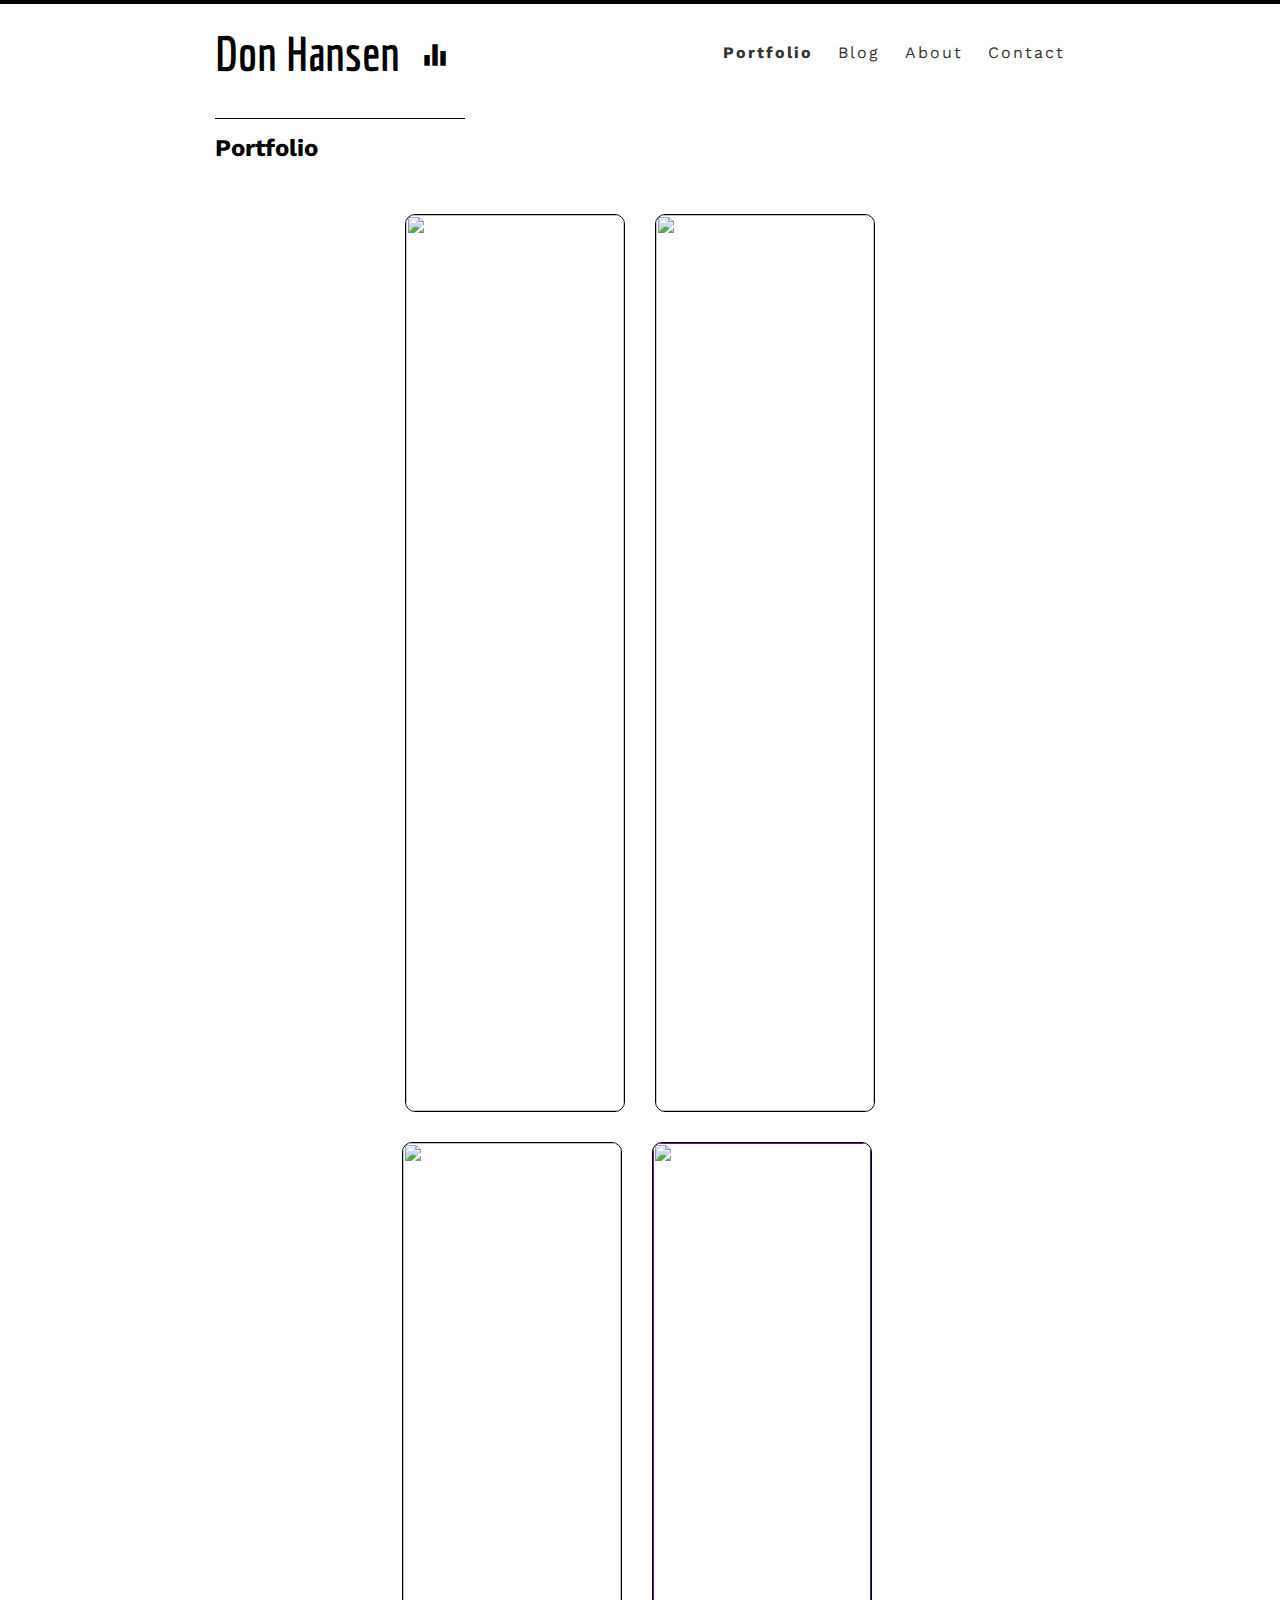
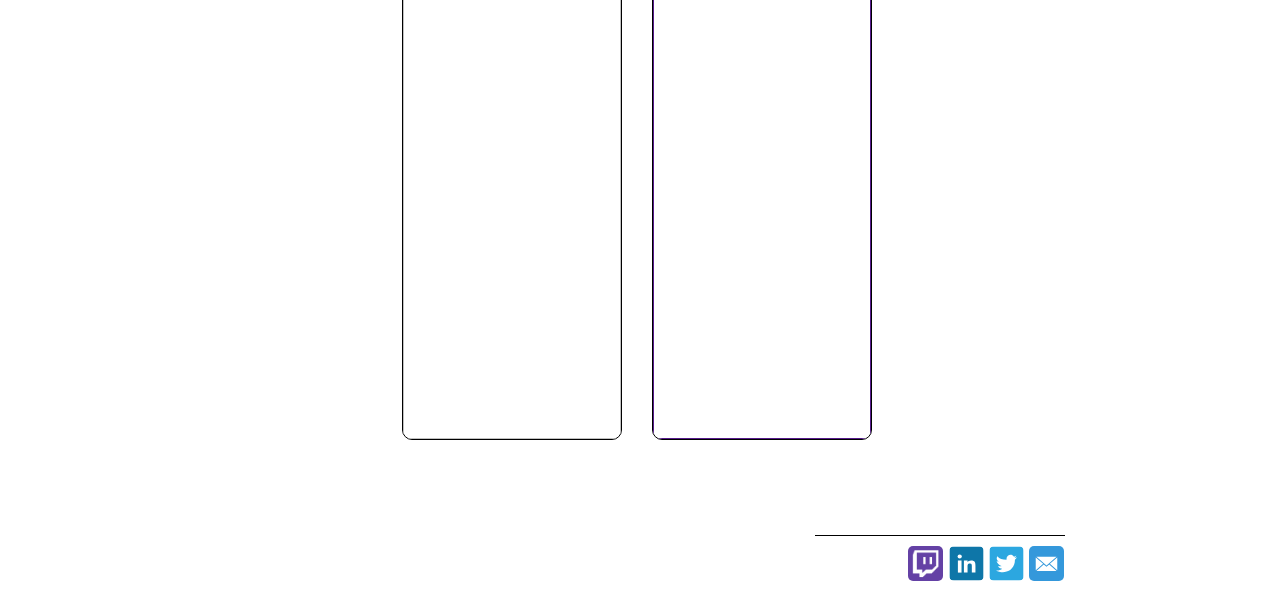
==== index.html @ df6c1dcf "current" ====
<!DOCTYPE>
<head>
  <meta name="viewport" content="width=device-width, initial-scale=1.0">
  
  <link rel="stylesheet" type="text/css" href="https://necolas.github.io/normalize.css/3.0.2/normalize.css">
  <link href='https://fonts.googleapis.com/css?family=Economica:400,700|Work+Sans:400,500,300' rel='stylesheet' type='text/css'>
  <link href="https://fonts.googleapis.com/icon?family=Material+Icons" rel="stylesheet">
  <link rel="stylesheet" type="text/css" href="css/style.css">
</head>
<body>
  <header class="clearfix">
		<div>
    	<h1 class="name">Don Hansen <i class="material-icons">&#xE01D;</i></h1>
		</div>
    <ul class="nav">
      <li><a href="index.html" class="selected">Portfolio</a></li>
      <li><a href="http://blog.donhansen.me">Blog</a></li>
      <li><a href="about.html">About</a></li>
      <li><a href="contact.php">Contact</a></li>
    </ul>
  </header>
  <div class="content">
		<h1 class="contentTitle">Portfolio</h1>
		<ul class="portfolio_display">
			<li class="external">
					<a href="courses.html"><img src="http://i.imgur.com/AEyMdM7.jpg"></a>
			</li>
			<li class="external">
					<a href="calculator.html"><img src="http://i.imgur.com/nWuRD8a.jpg"></a>
			</li>
			<li class="external">
					<a href="portfolio.html"><img src="http://i.imgur.com/AEyMdM7.jpg"></a>
			</li>
			<li class="external">
					<a href=""><img src="http://i.imgur.com/nWuRD8a.jpg"></a>
			</li>
		</ul>
	</div>
  
<!--   <div id="cta" class="clearfix">
    <h3>Hire me</h3>
    <p><a href="https://www.linkedin.com/in/don-hansen-72394264"><img height="20px" src="http://simpleicon.com/wp-content/uploads/linkedin.png"></a><a href="contact.php"><i id="contactIcon" class="material-icons">&#xE0E1;</i></a></p>
  </div> -->
	<footer>
		<div>
			<p>
				<a href="#" target="_blank"><img src="img/Twitch.png"></a>
				<a href="https://www.linkedin.com/in/don-hansen-72394264" target="_blank"><img src="img/linkedin.svg"</a>
				<a href="https://twitter.com/donhansen347" target="_blank"><img src="img/twitter.svg"</a>
				<a href="contact.php"><img src="img/mail.svg"</a>
			</p>
		</div>
	</footer>
  
  	<script src="https://ajax.googleapis.com/ajax/libs/jquery/1.11.3/jquery.min.js"></script>
		<script src="js/script.js"></script>
</body>
---- css/style.css ----
@import url(http://fonts.googleapis.com/css?family=Alegreya+Sans+SC:400,400italic|Alegreya+Sans:400,400italic|Alegreya:400italic,900italic);

* {
  box-sizing: border-box;
}

html {
	border-top: 4px solid black;
	min-width: 320px;
}

body {
	opacity: 1;
  text-align: center;
	font-family: sans-serif;
	font-family: 'Alegreya Sans', Verdana, Tahoma, sans-serif;
}

@media (min-width: 900px) {
	body {
		max-width: 900px;
		padding: 0 25px;
		margin: 0 auto;
	}
}

a {
  text-decoration: none;
}

ul {
/* 	list-style: none; */
  padding-left: 0;
	margin: 0;
}

header {
  text-align: center;
	margin: 0 auto;
	width: 100%;
/* 	background-color: red; */
}

	.name {
		font-family: 'Economica', sans-serif;
		font-size: 3rem;
		margin: 2rem;
	}

	.nav {
		font-family: 'Work Sans', sans-serif;
		border-top: 1px solid black;
		border-bottom: 1px solid black;
		width: 100%;
	}

		.nav li {
			display: inline-block;
			font-weight: 400;
			margin: 5px;
			font-size: 1rem;
			letter-spacing: 1px;
		}

		@media (min-width: 375px) {
			.nav li {
				margin: 10x 5px;
				font-size: 1rem;
				letter-spacing: 2px;	
			}
		}

			.nav a {
				color: #333333;
			}
				.nav a:hover {
				/* 	color: #000000; */
					font-weight: 500;
				}

				.nav .selected {
					font-weight: 700;
				}

	@media (min-width: 900px) {
		header {
			margin: 0 auto 1rem;
		}
		
			.name, 
			.nav {
				display: inline-block;
				line-height: 50px;
				margin: 1.5rem 0;
			}

			.name {
				float: left;
			}
			.name i {
				font-size: 32px;
				margin-left: 10px;
			}

			.nav {
				float: right;
				border: 0;
				width: auto;
			}

			.nav li {
				margin: 0 20px 0 0;
			}
			.nav:last-child {
				margin-right: -20px;
			}
	}

/* Start Content Container */
.content {
/* 	background-color: black; */
	font-size: 1.25em;
	line-height: 1.6;
	width: 90%;
	margin: 0 auto;
	padding: 1rem;
}

.content p {
	text-align: left;
}

.contentTitle {
	font-family: 'Work Sans', sans-serif;
	font-size: 1.5rem;
	margin-bottom: 0;
	margin-top: 2rem;
	display: none;
}

@media (min-width: 900px) {
	.content {
		width: 100%;
		padding: 0;
	}
	
	.contentTitle {
		display: block;
		clear: both;
		text-align: left;
		font-family: 'Work Sans', sans-serif;
		font-size: 1.5rem;
		border-top: 1px solid black;
		width: 250px;
		margin-top: 0;
		margin-bottom: 2rem;
		padding-top: 10px;
	}
}
/* End Content Container */

.testPicture {
	width: 250px;
	height: auto;
	border: 1px solid #000;
	float: left;
	margin: 0 10px 10px 0;
}

/* Start Portfolio Content */
.portfolio_display {
	margin: 0 auto;
	font-size: 0;
	max-width: 550px;
}

	.external,
	.external_mini {
		display: inline-block;
		border: 1px solid black;
		height: auto;
		overflow: hidden;
		border-radius: 10px;
	}

	.external img,
	.external_mini img {
		height: auto;
		width: 100%;
	}

	.external {
/* 		display: inline-block;
		border: 1px solid black;
		height: auto; */
		width: 100%;
/* 		max-width: 225px; */
		margin: 1rem 0;
	}

	.external_mini {
			margin: 4% 0 4% 4%;
			width: 20%;
	}

			.portfolio_display > li:nth-child(4) {
				margin-right: 4%;
			}

.projectTitle {
	border-top: 1px solid black;
	border-bottom: 1px solid black;
}

.selectedProject {
	width: 100%;
	border-radius: 5px;
	border: 1px solid black;
}

	@media (min-width: 480px) {
		.external {
			width: 40%;
			margin: 1rem;
		}
	}

@media (min-width: 900px)	{
	.portfolio_display {
		padding: 0;
		position: relative;
	}

	.external {
		margin: 15px;
		padding: 0;
/* 		width: 225px; */
	}
	
}

.languages {
	margin: 0 auto;
	text-align: left;
	list-style-type: none;
}

	.languages li {
		border-radius: 10px;
		padding: 5px;
		margin-top: 5px;
/* 		color: white; */
		font-weight: bold;
		letter-spacing: 1.5px;
	}

.languages img {
	width: 25px;
}

		.listHTML {
/* 			list-style-image: url('img/icons/htmlicon.png'); */
/* 				background-color: orange; */
			}
		.listHTML:before {
			content: url('../img/icons/htmlicon.png');
		}
	
		.listCSS {
/* 				background-color: #0066ff; */
			}
		.listCSS:before {
			content: url('../img/icons/cssicon.png');
		}

		.listJavaScript {
/* 				background-color: #cccc00; */
			}
		.listJavaScript:before {
			content: url('../img/icons/javascripticon.png');
		}

		.listPHP {
/* 				background-color: #6699ff; */
			}
		.listPHP:before {
			content: url('../img/icons/phpicon.png');
		}

		.listMySQL {
/* 				background-color: #00618A; */
			}
		.listMySQL:before {
			content: url('../img/icons/mysqlicon.png');
		}

.backToTop {
	display: inline-block;
	background-color: #fff;
	padding: 10px;
	border-radius: 10px;
	font-weight: bold;
	letter-spacing: 1.5px;
	margin-top: 20px;
	border: 1px solid #3E494F;
}
.backToTop:link, 
.backToTop:visited, 
.backToTop:hover, 
.backToTop:active {
	color: #3E494F;
}


/* Start Contact Content */

.info {
	display: none;
}

form {
/* 	width: 100%; */
	max-width: 425px;
	margin: auto;
}

label, input, textarea {
	display: block;
	width: 100%;
	margin: 0 auto;
}

label {
	font-family: 'Work Sans', sans-serif;
	font-weight: 500;
	text-align: left;
	margin: 32px auto 7px;
}

input[type="text"], textarea {
/* 	background-color: #f1f1f1; */
}

input, textarea, .errorMessage {
/* 	margin-bottom: 25px; */
	border-radius: 5px;
	padding: 7px;
	background-color: #f8f8f8;
	border: 1px solid #000000;
}

textarea {
	height: 150px;
}

input[type=submit] {
	background-color: #ecb502;
	color: white;
	font-family: sans-serif;
	font-weight: 700;
	margin-top: 42px;
	padding: 14px;
/* 	letter-spacing: 1px; */
}

input[type=submit]:hover {
/* 	font-size: 1.2rem; */
	letter-spacing: 1px;
	transition-duration: 1s;
	color: #ecb502;
	background-color: #f8f8f8;
}

.errorMessage {
	color: red;
	border: 1px solid red;
	border-radius: 5px;
	margin: 5px auto 0;
}

/* End Contact Content */


	.clearfix::after {
		display: block;
		content: " ";
		clear: both;
	}

/* Rules for sizing the icon. */

.material-icons.md-18 { font-size: 18px; }
.material-icons.md-24 { font-size: 24px; }
.material-icons.md-36 { font-size: 36px; }
.material-icons.md-48 { font-size: 48px; }

footer p {
	border-top: 1px solid black;
	width: 224px;
	margin-left: auto;
	margin-right: auto;
	padding-top: 15px;
}

footer img {
	border-radius: 5px;
	height: 35px;
	width: 35px;
	margin: 0 1px;
}
footer a:nth-child(1) {
	margin-right: 1px;
}

@media (min-width: 900px) {
		footer {
		text-align: right;
		margin-top: 4rem;
	}
	
	footer p {
		border-top: 1px solid black;
		width: 250px;
		text-align: right;
		display: inline-block;
		padding-top: 10px;
	}
}
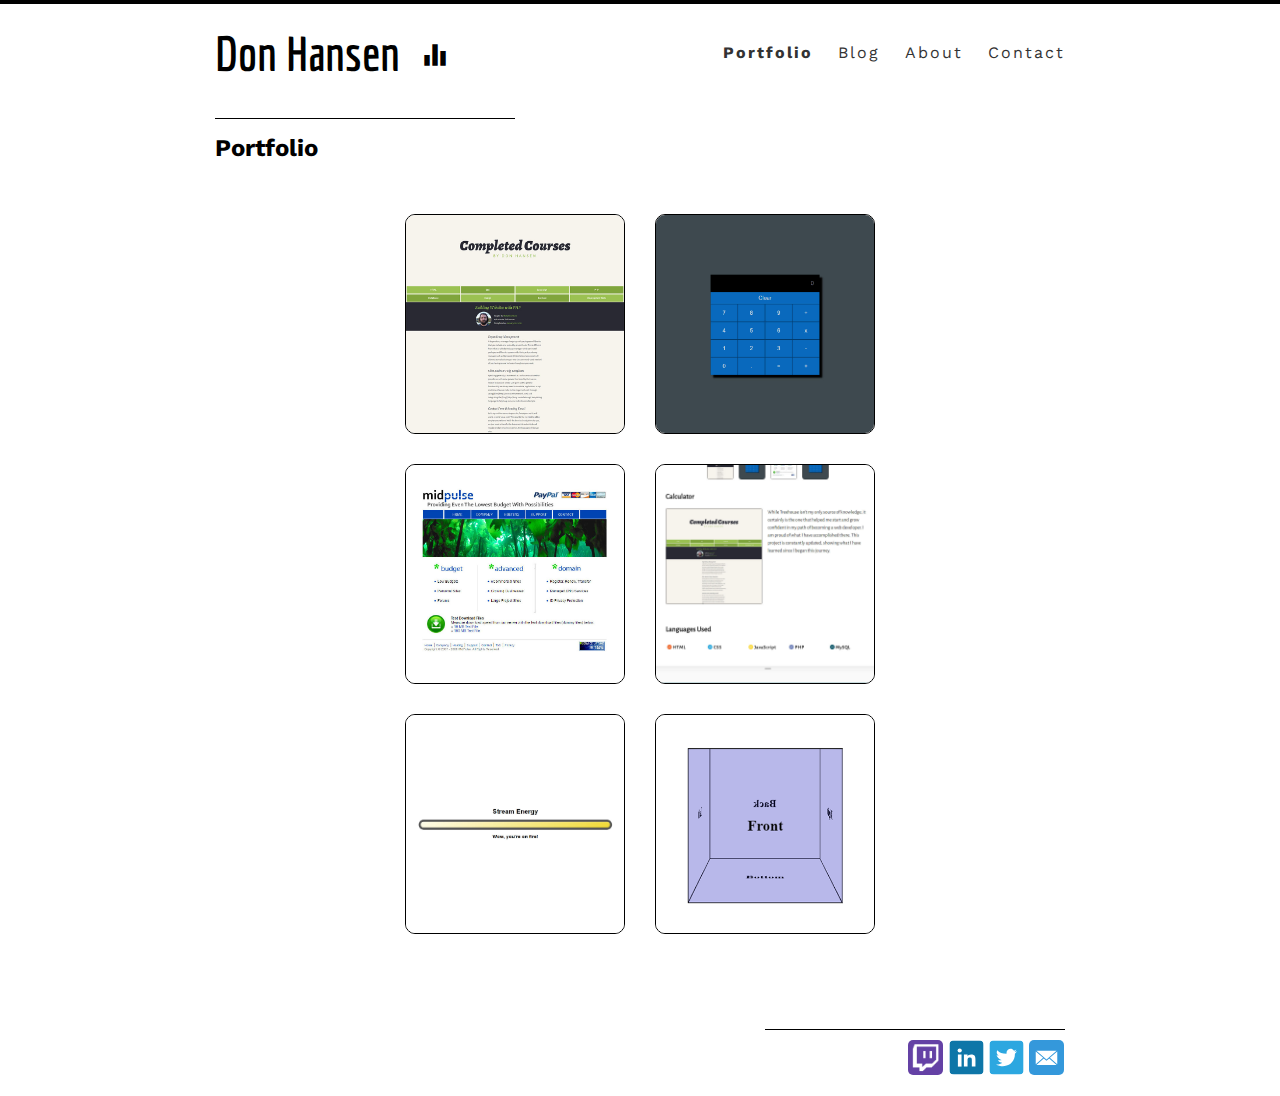
==== commit c4fc660a: "pre-production" ====
--- a/index.html
+++ b/index.html
@@ -8,6 +8,7 @@
   <link rel="stylesheet" type="text/css" href="css/style.css">
 </head>
 <body>
+	
   <header class="clearfix">
 		<div>
     	<h1 class="name">Don Hansen <i class="material-icons">&#xE01D;</i></h1>
@@ -19,35 +20,39 @@
       <li><a href="contact.php">Contact</a></li>
     </ul>
   </header>
+	
   <div class="content">
 		<h1 class="contentTitle">Portfolio</h1>
 		<ul class="portfolio_display">
 			<li class="external">
-					<a href="courses.html"><img src="http://i.imgur.com/AEyMdM7.jpg"></a>
+					<a href="courses.html"><img src="img/courses.jpg"></a>
 			</li>
 			<li class="external">
-					<a href="calculator.html"><img src="http://i.imgur.com/nWuRD8a.jpg"></a>
+					<a href="calculator.html"><img src="img/calculator.jpg"></a>
 			</li>
 			<li class="external">
-					<a href="portfolio.html"><img src="http://i.imgur.com/AEyMdM7.jpg"></a>
+					<a href="midpulse.html"><img src="img/midpulse.jpg"></a>
 			</li>
 			<li class="external">
-					<a href=""><img src="http://i.imgur.com/nWuRD8a.jpg"></a>
+					<a href="portfolio.html"><img src="img/portfolio.jpg"></a>
 			</li>
+			<li class="external">
+					<a href="streamenergy.html"><img src="img/streamenergy.jpg"></a>
+			</li>
+			<li class="external">
+					<a href="css3dcube.html"><img src="img/css3dcube.png"></a>
+			</li>
+
 		</ul>
 	</div>
   
-<!--   <div id="cta" class="clearfix">
-    <h3>Hire me</h3>
-    <p><a href="https://www.linkedin.com/in/don-hansen-72394264"><img height="20px" src="http://simpleicon.com/wp-content/uploads/linkedin.png"></a><a href="contact.php"><i id="contactIcon" class="material-icons">&#xE0E1;</i></a></p>
-  </div> -->
 	<footer>
 		<div>
 			<p>
-				<a href="#" target="_blank"><img src="img/Twitch.png"></a>
-				<a href="https://www.linkedin.com/in/don-hansen-72394264" target="_blank"><img src="img/linkedin.svg"</a>
-				<a href="https://twitter.com/donhansen347" target="_blank"><img src="img/twitter.svg"</a>
-				<a href="contact.php"><img src="img/mail.svg"</a>
+				<a href="http://www.twitch.tv/donthedeveloper" target="_blank"><img src="img/icons/social/Twitch.png"></a>
+				<a href="https://www.linkedin.com/in/don-hansen-72394264" target="_blank"><img src="img/icons/social/linkedin.svg"></a>
+				<a href="https://twitter.com/DeveloperDonTV" target="_blank"><img src="img/icons/social/twitter.svg"></a>
+				<a href="contact.php"><img src="img/icons/social/mail.svg"></a>
 			</p>
 		</div>
 	</footer>
--- a/css/style.css
+++ b/css/style.css
@@ -119,7 +119,7 @@
 /* Start Content Container */
 .content {
 /* 	background-color: black; */
-	font-size: 1.25em;
+	font-size: 1.25rem;
 	line-height: 1.6;
 	width: 90%;
 	margin: 0 auto;
@@ -151,7 +151,7 @@
 		font-family: 'Work Sans', sans-serif;
 		font-size: 1.5rem;
 		border-top: 1px solid black;
-		width: 250px;
+		width: 300px;
 		margin-top: 0;
 		margin-bottom: 2rem;
 		padding-top: 10px;
@@ -159,12 +159,121 @@
 }
 /* End Content Container */
 
-.testPicture {
-	width: 250px;
+.profilePicture {
+	width: 100%;
+	max-width: 400px;
 	height: auto;
 	border: 1px solid #000;
-	float: left;
-	margin: 0 10px 10px 0;
+	margin: 1rem 0 0;
+	border-radius: 5px;
+}
+
+	@media (min-width: 900px) {
+		.profileInfo {
+			margin-top: 1rem;
+		}
+		
+			.profilePicture {
+				width: 250px;
+				float: left;
+				margin-right: 25px;
+				margin-top: 0;
+		/* 		margin-top: 0; */
+			}
+	}
+
+.twitchInfo {
+	margin-top: 5rem;
+	background-color: #262626;
+	border-radius: 5px;
+	padding: 1rem 2rem;
+	color: #fff;
+}
+
+.twitchInfo > img {
+/* 	margin: 1rem; */
+	display: block;
+	width: 195px;
+/* 	clear: both; */
+/* 	margin: 5rem auto 1rem;	 */
+	margin: 2rem auto 2rem;
+}
+
+.twitchInfo > p {
+	margin-top: 1rem;
+}
+
+.twitchProjects {
+	list-style-type: none;
+	margin-top: 1rem;
+}
+
+.twitchProjects > li {
+	display: inline-block;
+	border: 1px solid black;
+	width: 25%;
+	margin: 0 2%;
+}
+
+.twitchProjects img {
+	width: 100%;
+	border-radius: 5px;
+	margin: 0 auto;
+}
+
+@media (min-width: 900px) {
+	.twitchInfo {
+		margin-top: 5rem;
+		text-align: left;
+	}
+	
+		.twitchInfo > p {
+			margin-top: .5rem;
+		}
+	
+		.twitchInfo > img {
+			float: right;
+			margin-left: 25px;
+		}
+
+		.twitchProjects {
+/* 			float: right; */
+			display: inline-block;
+			width: 200px;
+			margin: 0;
+			clear: right;
+		}
+
+		.twitchProjects > li {
+			width: 25%;
+			margin: 0 2%;
+		}
+}
+
+.coursesInfo {
+	margin-top: 5rem;
+}
+
+	.coursesInfo > img {
+		width: 100%;
+		max-width: 400px;
+		height: auto;
+		border: 1px solid #000;
+		margin: 1rem 0;
+		border-radius: 5px;
+	}
+
+	.coursesInfo > p {
+		margin-top: 0;
+	}
+
+@media (min-width: 900px) {
+	.coursesInfo > img {
+		width: 250px;
+		float: left;
+		margin-right: 25px;
+		margin-top: 0;	
+	}
 }
 
 /* Start Portfolio Content */
@@ -190,11 +299,7 @@
 	}
 
 	.external {
-/* 		display: inline-block;
-		border: 1px solid black;
-		height: auto; */
 		width: 100%;
-/* 		max-width: 225px; */
 		margin: 1rem 0;
 	}
 
@@ -203,9 +308,9 @@
 			width: 20%;
 	}
 
-			.portfolio_display > li:nth-child(4) {
-				margin-right: 4%;
-			}
+		.external_mini:last-of-type {
+			margin-right: 4%;
+		}
 
 .projectTitle {
 	border-top: 1px solid black;
@@ -239,6 +344,25 @@
 	
 }
 
+@media (min-width: 900px) {
+	.projectTitle {
+		text-align: left;
+		border-top: 0;
+		border-bottom: 0;
+	}
+	
+	.selectedProject {
+		width: 400px;
+/* 		text-align: left; */
+		float: left;
+		margin-right: 25px;
+	}
+	
+	.aboutProjectTitle {
+		display: none;
+	}
+}
+
 .languages {
 	margin: 0 auto;
 	text-align: left;
@@ -249,66 +373,186 @@
 		border-radius: 10px;
 		padding: 5px;
 		margin-top: 5px;
+		margin-left: 25px;
 /* 		color: white; */
 		font-weight: bold;
 		letter-spacing: 1.5px;
-	}
+		position: relative;
+	}
+
+.languages > li:before {
+			display: inline-block;
+			width: 20px;
+			height: 20px;
+			margin-right: 5px;
+			content: "";
+			
+			background-size: 100%;
+			position: absolute;
+			top: 10px;
+			left: -20px;
+}
 
 .languages img {
 	width: 25px;
 }
 
 		.listHTML {
-/* 			list-style-image: url('img/icons/htmlicon.png'); */
-/* 				background-color: orange; */
-			}
+			}
+
 		.listHTML:before {
-			content: url('../img/icons/htmlicon.png');
+			background: url("../img/icons/htmlicon.png") no-repeat 0 0;
 		}
 	
 		.listCSS {
 /* 				background-color: #0066ff; */
 			}
 		.listCSS:before {
-			content: url('../img/icons/cssicon.png');
+/* 			content: url('../img/icons/cssicon.png'); */
+			background: url("../img/icons/cssicon.png") no-repeat 0 0;
 		}
 
 		.listJavaScript {
 /* 				background-color: #cccc00; */
 			}
 		.listJavaScript:before {
-			content: url('../img/icons/javascripticon.png');
+/* 			content: url('../img/icons/javascripticon.png'); */
+			background: url("../img/icons/javascripticon.png") no-repeat 0 0;
 		}
 
 		.listPHP {
 /* 				background-color: #6699ff; */
 			}
 		.listPHP:before {
-			content: url('../img/icons/phpicon.png');
+/* 			content: url('../img/icons/phpicon.png'); */
+			background: url("../img/icons/phpicon.png") no-repeat 0 0;
 		}
 
 		.listMySQL {
 /* 				background-color: #00618A; */
 			}
 		.listMySQL:before {
-			content: url('../img/icons/mysqlicon.png');
-		}
-
-.backToTop {
+/* 			content: url('../img/icons/mysqlicon.png'); */
+			background: url("../img/icons/mysqlicon.png") no-repeat 0 0;
+		}
+
+@media (min-width: 900px) {
+	.languagesTitle {
+		margin-top: 5rem;
+		text-align: left;
+	}
+	
+	.languages {
+		font-size: 0;
+	}
+	
+	.languages > li {
+		font-size: 1.25rem;
+		display: inline-block;
+		width: 17%;
+	}
+}
+
+.backToTopButton {
 	display: inline-block;
 	background-color: #fff;
-	padding: 10px;
+	padding: 5px 10px;
 	border-radius: 10px;
 	font-weight: bold;
 	letter-spacing: 1.5px;
-	margin-top: 20px;
+	margin-top: 3rem;
 	border: 1px solid #3E494F;
 }
-.backToTop:link, 
-.backToTop:visited, 
-.backToTop:hover, 
-.backToTop:active {
+.backToTopButton:link, 
+.backToTopButton:visited, 
+.backToTopButton:hover, 
+.backToTopButton:active {
 	color: #3E494F;
+}
+
+@media(min-width: 900px) {
+	.backToTopButton {
+		display: none;
+	}
+}
+
+.projectExternalLinks {
+	font-size: 0;
+	margin-top: 3rem;
+}
+
+.projectExternalLinks > li {
+	display: inline-block;
+	list-style-type: none;
+	width: 50%;
+	font-size: 1rem;
+/* 	font-size: 0; */
+}
+
+.liveSiteButton {
+	display: inline-block;
+	background-color: #ecb502;
+	padding: 10px;
+/* 	border-radius: 10px; */
+	font-weight: bold;
+	letter-spacing: 1.5px;
+/* 	margin-top: 20px; */
+	border: 1px solid #000;
+/* 	width: 50%; */
+/* 	font-size: 1rem; */
+	width: 100%;
+	border-top-left-radius: 5px;
+	border-bottom-left-radius: 5px;
+}
+.liveSiteButton:link, 
+.liveSiteButton:visited, 
+.liveSiteButton:hover, 
+.liveSiteButton:active {
+	color: #fff;
+}
+
+.githubButton {
+	display: inline-block;
+	background-color: #7d558f;
+	padding: 10px;
+/* 	border-radius: 10px; */
+	font-weight: bold;
+	letter-spacing: 1.5px;
+/* 	margin-top: 20px; */
+	border: 1px solid #000;
+/* 	width: 50%; */
+/* 	font-size: 1rem; */
+	width: 100%;
+	border-top-right-radius: 5px;
+	border-bottom-right-radius: 5px;
+}
+.githubButton:link, 
+.githubButton:visited, 
+.githubButton:hover, 
+.githubButton:active {
+	color: #fff;
+}
+
+@media (min-width: 900px) {
+	.projectExternalLinks {
+		margin-top: 4rem;
+	}
+	
+	.projectExternalLinks > li {
+		width: 40%;
+		margin: 0 5% 0;
+		border-radius: 5px;
+	}
+	
+	.liveSiteButton {
+		border-top-right-radius: 5px;
+		border-bottom-right-radius: 5px;
+	}
+	
+	.githubButton {
+		border-top-left-radius: 5px;
+		border-bottom-left-radius: 5px;
+	}
 }
 
 
@@ -381,12 +625,6 @@
 /* End Contact Content */
 
 
-	.clearfix::after {
-		display: block;
-		content: " ";
-		clear: both;
-	}
-
 /* Rules for sizing the icon. */
 
 .material-icons.md-18 { font-size: 18px; }
@@ -420,16 +658,22 @@
 	
 	footer p {
 		border-top: 1px solid black;
-		width: 250px;
+		width: 300px;
 		text-align: right;
 		display: inline-block;
 		padding-top: 10px;
 	}
 }
 
-
-
-
-
-
-
+	.clearfix::after {
+		display: block;
+		content: " ";
+		clear: both;
+	}
+
+
+
+
+
+
+
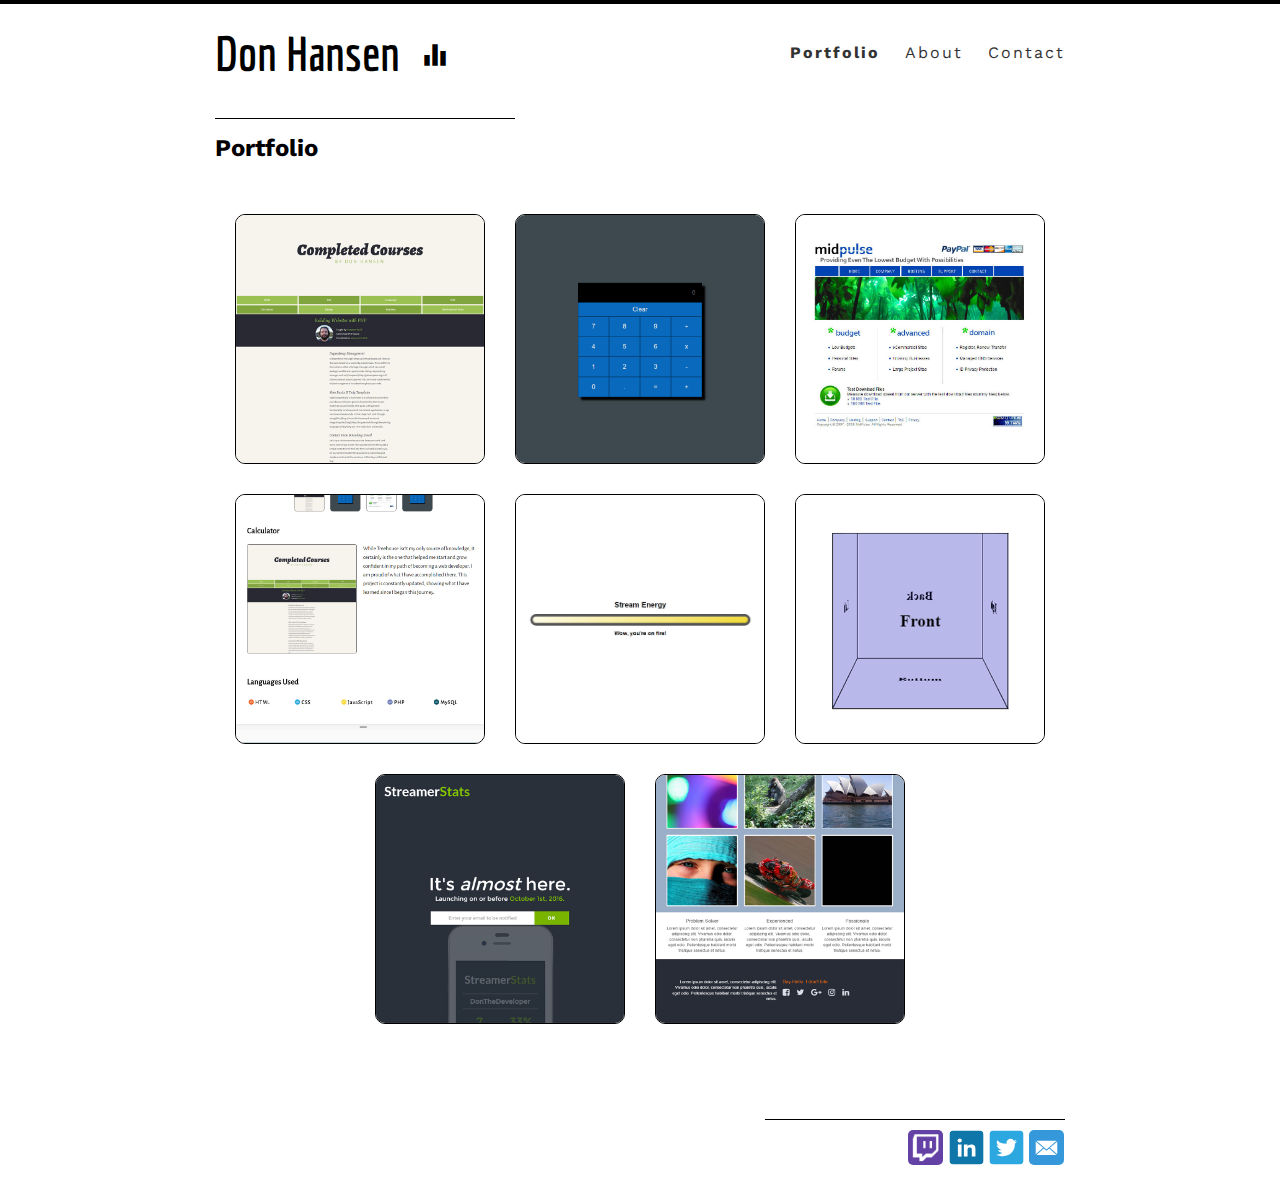
==== commit 3242e73e: "stream update" ====
--- a/index.html
+++ b/index.html
@@ -6,6 +6,17 @@
   <link href='https://fonts.googleapis.com/css?family=Economica:400,700|Work+Sans:400,500,300' rel='stylesheet' type='text/css'>
   <link href="https://fonts.googleapis.com/icon?family=Material+Icons" rel="stylesheet">
   <link rel="stylesheet" type="text/css" href="css/style.css">
+	
+	<script>
+		(function(i,s,o,g,r,a,m){i['GoogleAnalyticsObject']=r;i[r]=i[r]||function(){
+		(i[r].q=i[r].q||[]).push(arguments)},i[r].l=1*new Date();a=s.createElement(o),
+		m=s.getElementsByTagName(o)[0];a.async=1;a.src=g;m.parentNode.insertBefore(a,m)
+		})(window,document,'script','https://www.google-analytics.com/analytics.js','ga');
+
+		ga('create', 'UA-79722569-1', 'auto');
+		ga('send', 'pageview');
+	</script>
+	
 </head>
 <body>
 	
@@ -15,7 +26,6 @@
 		</div>
     <ul class="nav">
       <li><a href="index.html" class="selected">Portfolio</a></li>
-      <li><a href="http://blog.donhansen.me">Blog</a></li>
       <li><a href="about.html">About</a></li>
       <li><a href="contact.php">Contact</a></li>
     </ul>
@@ -42,7 +52,12 @@
 			<li class="external">
 					<a href="css3dcube.html"><img src="img/css3dcube.png"></a>
 			</li>
-
+			<li class="external">
+					<a href="streamerstats.html"><img src="img/streamerstats.jpg"></a>
+			</li>
+			<li class="external">
+					<a href="onehourportfolio.html"><img src="img/onehourportfolio.jpg"></a>
+			</li>
 		</ul>
 	</div>
   
--- a/css/style.css
+++ b/css/style.css
@@ -10,7 +10,6 @@
 }
 
 body {
-	opacity: 1;
   text-align: center;
 	font-family: sans-serif;
 	font-family: 'Alegreya Sans', Verdana, Tahoma, sans-serif;
@@ -29,7 +28,6 @@
 }
 
 ul {
-/* 	list-style: none; */
   padding-left: 0;
 	margin: 0;
 }
@@ -38,7 +36,6 @@
   text-align: center;
 	margin: 0 auto;
 	width: 100%;
-/* 	background-color: red; */
 }
 
 	.name {
@@ -64,7 +61,7 @@
 
 		@media (min-width: 375px) {
 			.nav li {
-				margin: 10x 5px;
+				margin: 10px 5px;
 				font-size: 1rem;
 				letter-spacing: 2px;	
 			}
@@ -74,7 +71,6 @@
 				color: #333333;
 			}
 				.nav a:hover {
-				/* 	color: #000000; */
 					font-weight: 500;
 				}
 
@@ -118,7 +114,6 @@
 
 /* Start Content Container */
 .content {
-/* 	background-color: black; */
 	font-size: 1.25rem;
 	line-height: 1.6;
 	width: 90%;
@@ -178,7 +173,6 @@
 				float: left;
 				margin-right: 25px;
 				margin-top: 0;
-		/* 		margin-top: 0; */
 			}
 	}
 
@@ -191,11 +185,8 @@
 }
 
 .twitchInfo > img {
-/* 	margin: 1rem; */
 	display: block;
 	width: 195px;
-/* 	clear: both; */
-/* 	margin: 5rem auto 1rem;	 */
 	margin: 2rem auto 2rem;
 }
 
@@ -237,7 +228,6 @@
 		}
 
 		.twitchProjects {
-/* 			float: right; */
 			display: inline-block;
 			width: 200px;
 			margin: 0;
@@ -276,10 +266,13 @@
 	}
 }
 
-/* Start Portfolio Content */
 .portfolio_display {
 	margin: 0 auto;
 	font-size: 0;
+/* 	max-width: 550px; */
+}
+
+.portfolio_display-max {
 	max-width: 550px;
 }
 
@@ -301,15 +294,17 @@
 	.external {
 		width: 100%;
 		margin: 1rem 0;
+		max-width: 250px;
 	}
 
 	.external_mini {
-			margin: 4% 0 4% 4%;
-			width: 20%;
+		margin: 2%;
+		width: 20%;
+		max-width: 100px;
 	}
 
 		.external_mini:last-of-type {
-			margin-right: 4%;
+/* 			margin-right: 4%; */
 		}
 
 .projectTitle {
@@ -339,7 +334,6 @@
 	.external {
 		margin: 15px;
 		padding: 0;
-/* 		width: 225px; */
 	}
 	
 }
@@ -353,7 +347,6 @@
 	
 	.selectedProject {
 		width: 400px;
-/* 		text-align: left; */
 		float: left;
 		margin-right: 25px;
 	}
@@ -374,7 +367,6 @@
 		padding: 5px;
 		margin-top: 5px;
 		margin-left: 25px;
-/* 		color: white; */
 		font-weight: bold;
 		letter-spacing: 1.5px;
 		position: relative;
@@ -396,45 +388,25 @@
 .languages img {
 	width: 25px;
 }
-
-		.listHTML {
-			}
-
-		.listHTML:before {
-			background: url("../img/icons/htmlicon.png") no-repeat 0 0;
-		}
-	
-		.listCSS {
-/* 				background-color: #0066ff; */
-			}
-		.listCSS:before {
-/* 			content: url('../img/icons/cssicon.png'); */
-			background: url("../img/icons/cssicon.png") no-repeat 0 0;
-		}
-
-		.listJavaScript {
-/* 				background-color: #cccc00; */
-			}
-		.listJavaScript:before {
-/* 			content: url('../img/icons/javascripticon.png'); */
-			background: url("../img/icons/javascripticon.png") no-repeat 0 0;
-		}
-
-		.listPHP {
-/* 				background-color: #6699ff; */
-			}
-		.listPHP:before {
-/* 			content: url('../img/icons/phpicon.png'); */
-			background: url("../img/icons/phpicon.png") no-repeat 0 0;
-		}
-
-		.listMySQL {
-/* 				background-color: #00618A; */
-			}
-		.listMySQL:before {
-/* 			content: url('../img/icons/mysqlicon.png'); */
-			background: url("../img/icons/mysqlicon.png") no-repeat 0 0;
-		}
+	.listHTML:before {
+		background: url("../img/icons/htmlicon.png") no-repeat 0 0;
+	}
+
+	.listCSS:before {
+		background: url("../img/icons/cssicon.png") no-repeat 0 0;
+	}
+
+	.listJavaScript:before {
+		background: url("../img/icons/javascripticon.png") no-repeat 0 0;
+	}
+
+	.listPHP:before {
+		background: url("../img/icons/phpicon.png") no-repeat 0 0;
+	}
+
+	.listMySQL:before {
+		background: url("../img/icons/mysqlicon.png") no-repeat 0 0;
+	}
 
 @media (min-width: 900px) {
 	.languagesTitle {
@@ -486,20 +458,15 @@
 	list-style-type: none;
 	width: 50%;
 	font-size: 1rem;
-/* 	font-size: 0; */
 }
 
 .liveSiteButton {
 	display: inline-block;
 	background-color: #ecb502;
 	padding: 10px;
-/* 	border-radius: 10px; */
 	font-weight: bold;
 	letter-spacing: 1.5px;
-/* 	margin-top: 20px; */
 	border: 1px solid #000;
-/* 	width: 50%; */
-/* 	font-size: 1rem; */
 	width: 100%;
 	border-top-left-radius: 5px;
 	border-bottom-left-radius: 5px;
@@ -515,13 +482,9 @@
 	display: inline-block;
 	background-color: #7d558f;
 	padding: 10px;
-/* 	border-radius: 10px; */
 	font-weight: bold;
 	letter-spacing: 1.5px;
-/* 	margin-top: 20px; */
 	border: 1px solid #000;
-/* 	width: 50%; */
-/* 	font-size: 1rem; */
 	width: 100%;
 	border-top-right-radius: 5px;
 	border-bottom-right-radius: 5px;
@@ -563,7 +526,6 @@
 }
 
 form {
-/* 	width: 100%; */
 	max-width: 425px;
 	margin: auto;
 }
@@ -581,12 +543,7 @@
 	margin: 32px auto 7px;
 }
 
-input[type="text"], textarea {
-/* 	background-color: #f1f1f1; */
-}
-
 input, textarea, .errorMessage {
-/* 	margin-bottom: 25px; */
 	border-radius: 5px;
 	padding: 7px;
 	background-color: #f8f8f8;
@@ -604,11 +561,9 @@
 	font-weight: 700;
 	margin-top: 42px;
 	padding: 14px;
-/* 	letter-spacing: 1px; */
 }
 
 input[type=submit]:hover {
-/* 	font-size: 1.2rem; */
 	letter-spacing: 1px;
 	transition-duration: 1s;
 	color: #ecb502;
@@ -623,14 +578,6 @@
 }
 
 /* End Contact Content */
-
-
-/* Rules for sizing the icon. */
-
-.material-icons.md-18 { font-size: 18px; }
-.material-icons.md-24 { font-size: 24px; }
-.material-icons.md-36 { font-size: 36px; }
-.material-icons.md-48 { font-size: 48px; }
 
 footer p {
 	border-top: 1px solid black;
@@ -671,9 +618,20 @@
 		clear: both;
 	}
 
-
-
-
-
-
-
+#success {
+	text-align: center;
+	color: #6dad00;
+	font-weight: 600;
+}
+
+.embededLiveStream {
+	height: 378px;
+	width: 100%;
+}
+
+
+
+
+
+
+
